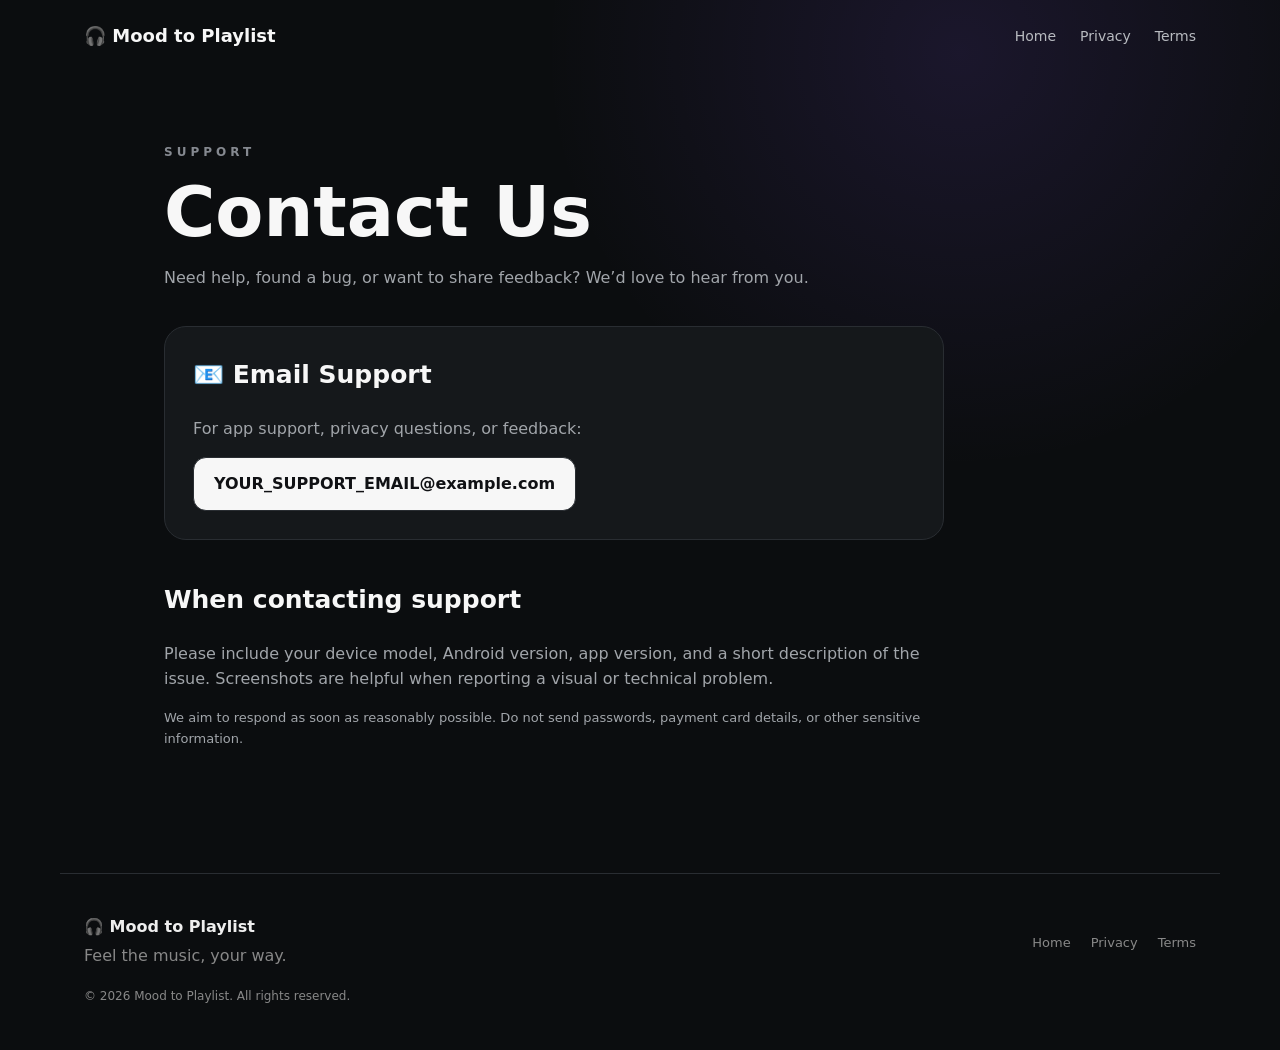
==== contact-us.html @ 6b670e72 "Rename contact.html to contact-us.html" ====
<!DOCTYPE html>
<html lang="en"><head><meta charset="UTF-8"><meta name="viewport" content="width=device-width,initial-scale=1"><meta name="description" content="Contact Mood to Playlist support"><title>Contact Us — Mood to Playlist</title><link rel="stylesheet" href="style.css"></head>
<body><header class="nav"><a class="brand" href="index.html">🎧 Mood to Playlist</a><nav><a href="index.html">Home</a><a href="privacy.html">Privacy</a><a href="terms.html">Terms</a></nav></header>
<main class="legal"><div class="legal-inner"><div class="eyebrow">SUPPORT</div><h1>Contact Us</h1><p>Need help, found a bug, or want to share feedback? We’d love to hear from you.</p>
<div class="contact-box"><h2>📧 Email Support</h2><p>For app support, privacy questions, or feedback:</p><a class="btn primary" href="mailto:YOUR_SUPPORT_EMAIL@example.com">YOUR_SUPPORT_EMAIL@example.com</a></div>
<h2>When contacting support</h2><p>Please include your device model, Android version, app version, and a short description of the issue. Screenshots are helpful when reporting a visual or technical problem.</p>
<p class="note">We aim to respond as soon as reasonably possible. Do not send passwords, payment card details, or other sensitive information.</p>
</div></main><footer><div><b>🎧 Mood to Playlist</b><p>Feel the music, your way.</p></div><div class="footer-links"><a href="index.html">Home</a><a href="privacy.html">Privacy</a><a href="terms.html">Terms</a></div><p class="copyright">© 2026 Mood to Playlist. All rights reserved.</p></footer>
</body></html>
---- style.css ----
:root{
  --bg:#0b0d0f;--surface:#15181b;--surface2:#1b1f23;--text:#f7f7f7;
  --muted:#969aa0;--accent:#8d5cff;--line:#292d32;--glow:rgba(141,92,255,.22);
}
*{box-sizing:border-box}html{scroll-behavior:smooth}body{margin:0;background:radial-gradient(circle at 75% 5%,rgba(141,92,255,.12),transparent 30%),var(--bg);color:var(--text);font-family:Inter,system-ui,-apple-system,Segoe UI,Roboto,Arial,sans-serif;line-height:1.6}
a{color:inherit;text-decoration:none}.nav{max-width:1160px;margin:auto;padding:22px 24px;display:flex;justify-content:space-between;align-items:center}.brand{font-weight:800;font-size:18px}.brand span{margin-right:8px}.nav nav{display:flex;gap:24px;color:#b8bbc0;font-size:14px}.nav nav a:hover{color:white}
.hero{max-width:1160px;margin:50px auto 0;padding:60px 24px 110px;display:grid;grid-template-columns:1.15fr .85fr;gap:70px;align-items:center}.eyebrow,.mini-eyebrow{letter-spacing:4px;color:#858990;font-size:12px;font-weight:700}.hero h1{font-size:clamp(52px,8vw,92px);line-height:.98;margin:18px 0}.hero h1 span{color:#a87cff}.hero-copy>p{max-width:600px;color:var(--muted);font-size:20px}.actions{display:flex;gap:12px;flex-wrap:wrap;margin:28px 0}.btn{display:inline-block;padding:13px 20px;border-radius:13px;font-weight:750;border:1px solid var(--line)}.primary{background:#f7f7f7;color:#101114}.secondary{background:var(--surface)}.trust{display:flex;gap:20px;color:#8f9399;font-size:13px;flex-wrap:wrap}
.phone{width:330px;max-width:100%;margin:auto;border:8px solid #202328;border-radius:40px;background:#070809;box-shadow:0 30px 90px var(--glow);padding:8px}.phone-top{width:100px;height:20px;background:#202328;border-radius:0 0 15px 15px;margin:auto}.phone-screen{padding:20px 12px 25px;background:linear-gradient(180deg,#101214,#0b0d0f);border-radius:27px;min-height:570px}.lang{border:2px solid #6b8cff;border-radius:14px;padding:12px;margin-bottom:30px;text-align:center;font-weight:700}.mini-eyebrow{text-align:center;font-size:8px;letter-spacing:2px}.phone h2{text-align:center;font-size:24px;margin:12px 0 3px}.phone-screen>p{text-align:center;color:#888;font-size:11px}.mood-grid{display:grid;grid-template-columns:repeat(2,1fr);gap:9px;margin-top:24px}.mood-grid div{background:#191c1f;border-radius:17px;padding:14px 8px;text-align:center;font-size:28px}.mood-grid .active{outline:2px solid #ff9d00;background:#30220d}.mood-grid b,.mood-grid small{display:block}.mood-grid b{font-size:15px}.mood-grid small{font-size:10px;color:#8d9095}
.section,.feature-section,.cta{max-width:1160px;margin:auto;padding:90px 24px}.section{border-top:1px solid var(--line)}.section-head{max-width:700px}.section h2,.feature-section h2,.cta h2{font-size:42px;line-height:1.1;margin:12px 0}.section-head p,.feature-section p,.cta p{color:var(--muted)}.cards{display:grid;grid-template-columns:repeat(3,1fr);gap:16px;margin-top:35px}.cards article{background:var(--surface);border:1px solid var(--line);border-radius:24px;padding:28px;font-size:40px;transition:.25s}.cards article:hover{transform:translateY(-5px);border-color:#555}.cards h3{font-size:22px;margin:12px 0 0}.cards p{font-size:14px;color:#898d93;margin:0}.feature-section{display:grid;grid-template-columns:1fr 1fr;gap:80px;align-items:start}.feature-list{display:grid;gap:12px}.feature-list>div{display:flex;gap:20px;padding:20px;border:1px solid var(--line);border-radius:18px;background:var(--surface)}.feature-list strong{color:#a87cff}.feature-list b,.feature-list small{display:block}.feature-list small{color:#858990;margin-top:4px}.cta{margin-top:30px;margin-bottom:90px;border:1px solid #34383e;border-radius:28px;background:linear-gradient(120deg,#181b20,#111316);display:flex;justify-content:space-between;align-items:center;gap:30px}.cta h2{margin-bottom:6px}footer{border-top:1px solid var(--line);max-width:1160px;margin:auto;padding:40px 24px;display:grid;grid-template-columns:1fr auto;gap:10px;color:#888}footer b{color:#eee}footer p{margin:4px 0}.footer-links{display:flex;gap:20px;align-items:center;font-size:13px}.copyright{grid-column:1/-1;font-size:12px}@media(max-width:800px){.hero,.feature-section{grid-template-columns:1fr;gap:45px}.hero{padding-top:30px}.phone{width:310px}.cards{grid-template-columns:repeat(2,1fr)}.cta{display:block}.cta .btn{margin-top:20px}.nav nav{gap:12px}.nav{padding:18px 16px}.footer-links{flex-wrap:wrap}}@media(max-width:460px){.cards{grid-template-columns:1fr}.hero h1{font-size:54px}.phone{width:285px}}

/* Legal / support pages */
.legal{max-width:1000px;margin:auto;padding:70px 24px 110px}
.legal-inner{max-width:780px}
.legal h1{font-size:clamp(42px,7vw,70px);line-height:1.05;margin:14px 0}
.legal h2{margin-top:40px;font-size:25px}
.legal p{color:#a1a5aa}
.legal .updated{font-size:13px;color:#6f7379}
.contact-box{background:var(--surface);border:1px solid var(--line);border-radius:22px;padding:28px;margin:35px 0}
.contact-box h2{margin-top:0}
.note{font-size:13px}
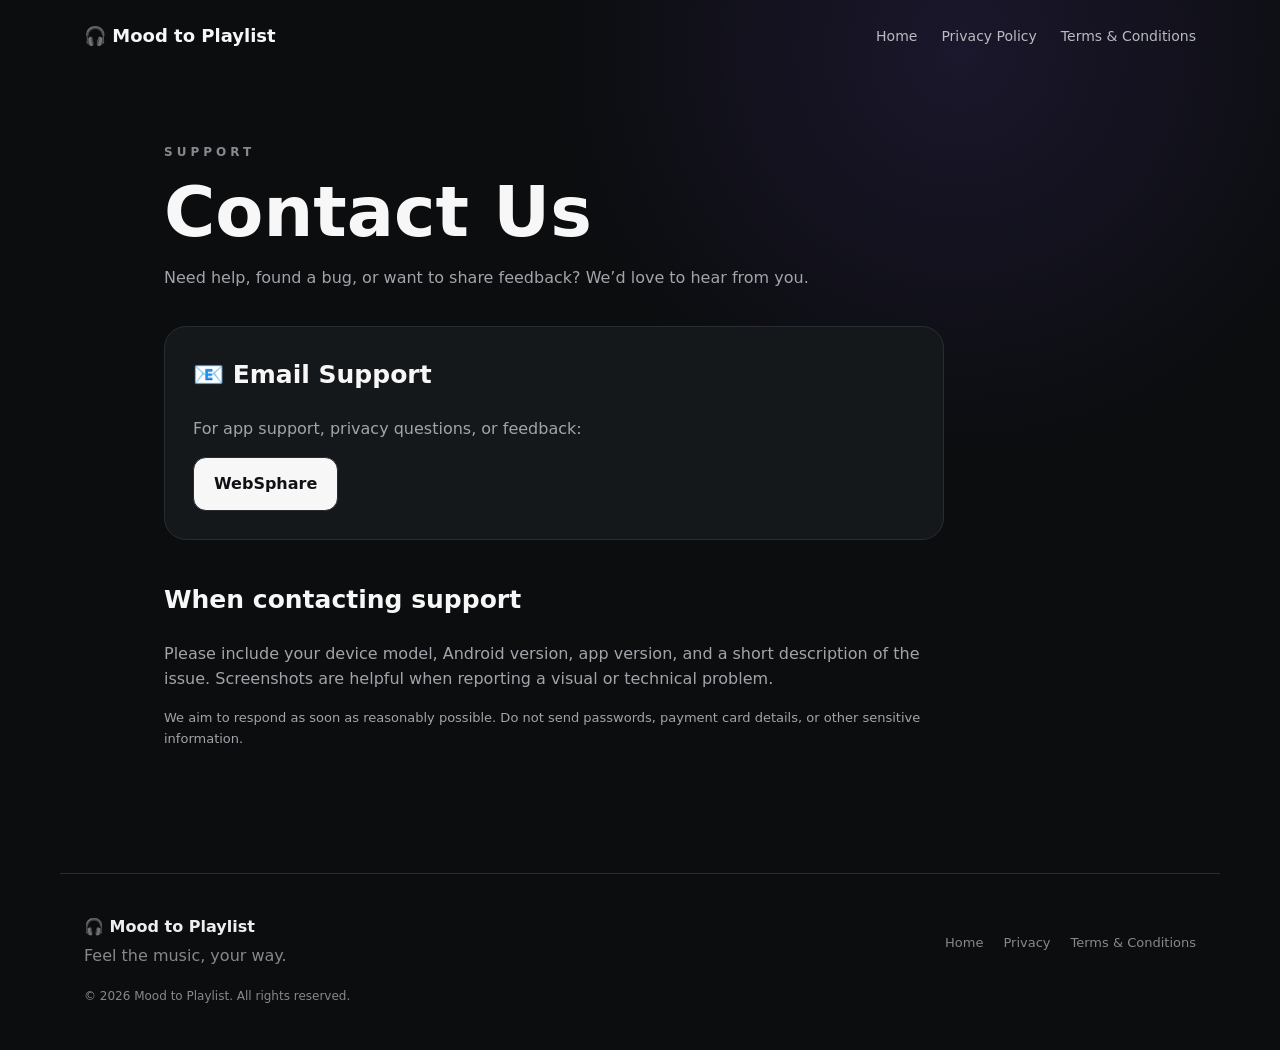
==== commit fb6120d9: "Update contact email and footer links" ====
--- a/contact-us.html
+++ b/contact-us.html
@@ -1,9 +1,9 @@
 <!DOCTYPE html>
 <html lang="en"><head><meta charset="UTF-8"><meta name="viewport" content="width=device-width,initial-scale=1"><meta name="description" content="Contact Mood to Playlist support"><title>Contact Us — Mood to Playlist</title><link rel="stylesheet" href="style.css"></head>
-<body><header class="nav"><a class="brand" href="index.html">🎧 Mood to Playlist</a><nav><a href="index.html">Home</a><a href="privacy.html">Privacy</a><a href="terms.html">Terms</a></nav></header>
+<body><header class="nav"><a class="brand" href="index.html">🎧 Mood to Playlist</a><nav><a href="index.html">Home</a><a href="https://digitalhelpxyz.github.io/Mood-To-Playlists/privacy-policy">Privacy Policy</a><a href="https://digitalhelpxyz.github.io/Mood-To-Playlists/terms-and-conditions">Terms & Conditions</a></nav></header>
 <main class="legal"><div class="legal-inner"><div class="eyebrow">SUPPORT</div><h1>Contact Us</h1><p>Need help, found a bug, or want to share feedback? We’d love to hear from you.</p>
-<div class="contact-box"><h2>📧 Email Support</h2><p>For app support, privacy questions, or feedback:</p><a class="btn primary" href="mailto:YOUR_SUPPORT_EMAIL@example.com">YOUR_SUPPORT_EMAIL@example.com</a></div>
+<div class="contact-box"><h2>📧 Email Support</h2><p>For app support, privacy questions, or feedback:</p><a class="btn primary" href="mailto: digitalhelpxyz@gmail.com">WebSphare</a></div>
 <h2>When contacting support</h2><p>Please include your device model, Android version, app version, and a short description of the issue. Screenshots are helpful when reporting a visual or technical problem.</p>
 <p class="note">We aim to respond as soon as reasonably possible. Do not send passwords, payment card details, or other sensitive information.</p>
-</div></main><footer><div><b>🎧 Mood to Playlist</b><p>Feel the music, your way.</p></div><div class="footer-links"><a href="index.html">Home</a><a href="privacy.html">Privacy</a><a href="terms.html">Terms</a></div><p class="copyright">© 2026 Mood to Playlist. All rights reserved.</p></footer>
+</div></main><footer><div><b>🎧 Mood to Playlist</b><p>Feel the music, your way.</p></div><div class="footer-links"><a href="index.html">Home</a><a href="privacy.html">Privacy</a><a href="https://digitalhelpxyz.github.io/Mood-To-Playlists/terms-and-conditions">Terms & Conditions</a></div><p class="copyright">© 2026 Mood to Playlist. All rights reserved.</p></footer>
 </body></html>
